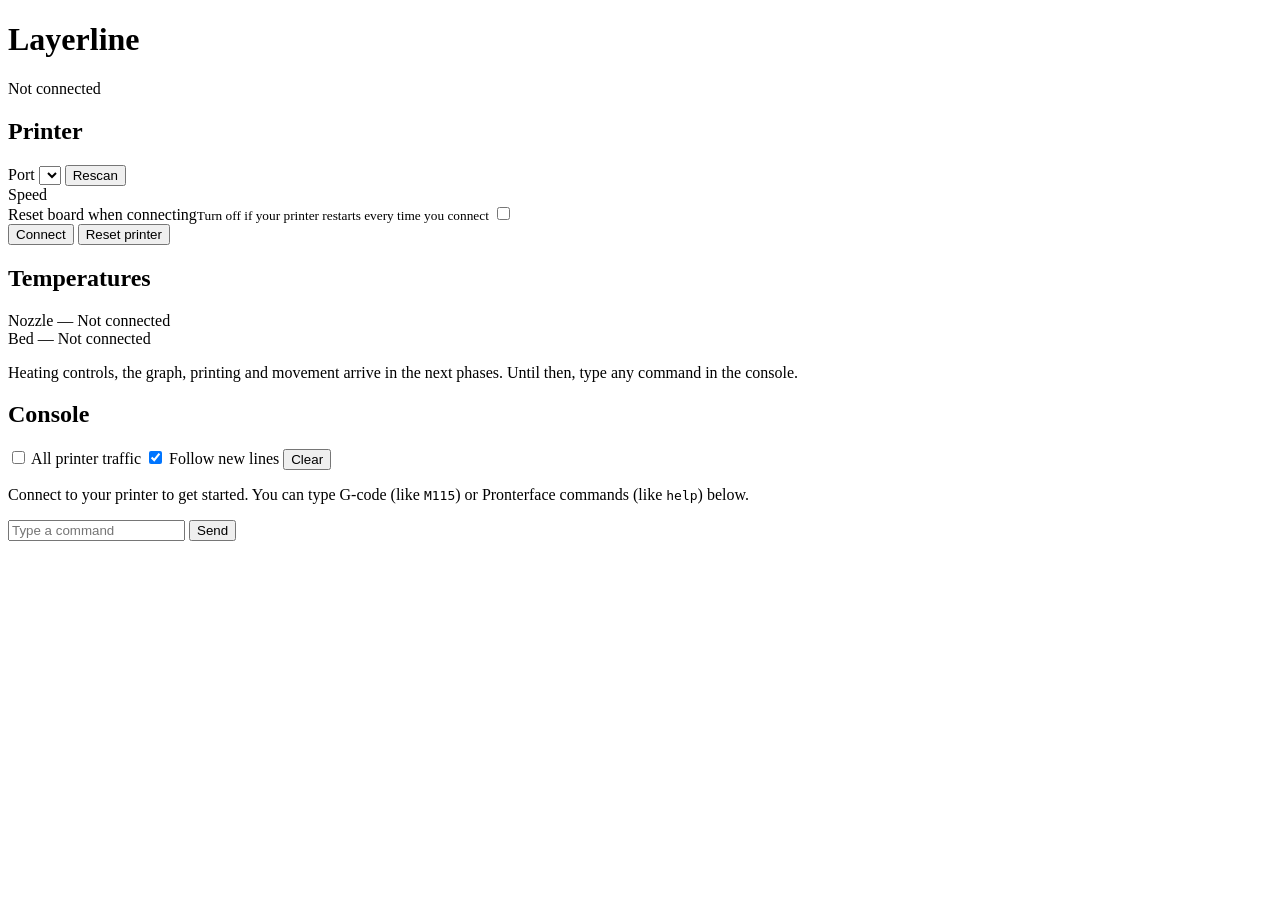
==== web/layerline/static/index.html @ e3d2f34d "Rename the project to Layerline (Project Layerline) Package web/layerline, start script start_layerl" ====
<!doctype html>
<html lang="en">
<head>
<meta charset="utf-8">
<meta name="viewport" content="width=device-width, initial-scale=1">
<title>Layerline</title>
<link rel="stylesheet" href="/static/app.css">
</head>
<body>
<header class="topbar">
  <h1 class="app-name">Layerline</h1>
  <div class="conn" id="conn" data-state="offline">
    <span class="conn-dot" aria-hidden="true"></span>
    <span id="conn-text">Not connected</span>
  </div>
</header>

<main class="layout">
  <aside class="side">
    <section class="group" aria-labelledby="printer-h">
      <h2 class="group-title" id="printer-h">Printer</h2>
      <div class="list">
        <label class="row">
          <span class="row-label">Port</span>
          <span class="row-control">
            <select id="port"></select>
            <button class="link" id="rescan" type="button" title="Look for printers again">Rescan</button>
          </span>
        </label>
        <label class="row" id="custom-row" hidden>
          <span class="row-label">Address</span>
          <input id="custom-port" class="text" placeholder="COM5 or 192.168.1.20:8080" spellcheck="false">
        </label>
        <div class="row row-stack">
          <span class="row-label" id="baud-label">Speed</span>
          <div class="segmented" id="baud" role="radiogroup" aria-labelledby="baud-label"></div>
          <select id="baud-other" class="baud-other" hidden aria-label="Other speed"></select>
        </div>
        <label class="row">
          <span class="row-label">Reset board when connecting<small>Turn off if your printer restarts every time you connect</small></span>
          <input type="checkbox" class="switch" id="dtr">
        </label>
      </div>
      <div class="actions">
        <button class="btn primary" id="connect" type="button">Connect</button>
        <button class="btn" id="reset" type="button" title="Restart the printer's controller board">Reset printer</button>
      </div>
    </section>

    <section class="group" aria-labelledby="temps-h">
      <h2 class="group-title" id="temps-h">Temperatures</h2>
      <div class="temps">
        <div class="temp" data-kind="nozzle">
          <span class="temp-name">Nozzle</span>
          <span class="temp-now" id="nozzle-now">—</span>
          <span class="temp-sub" id="nozzle-sub">Not connected</span>
        </div>
        <div class="temp" data-kind="bed">
          <span class="temp-name">Bed</span>
          <span class="temp-now" id="bed-now">—</span>
          <span class="temp-sub" id="bed-sub">Not connected</span>
        </div>
      </div>
      <p class="note">Heating controls, the graph, printing and movement arrive in the next phases. Until then, type any command in the console.</p>
    </section>
  </aside>

  <section class="console" aria-labelledby="console-h">
    <div class="console-head">
      <h2 class="group-title" id="console-h">Console</h2>
      <div class="console-tools">
        <label class="mini-toggle" title="Show every line sent to and received from the printer">
          <input type="checkbox" id="debug"> All printer traffic
        </label>
        <label class="mini-toggle">
          <input type="checkbox" id="autoscroll" checked> Follow new lines
        </label>
        <button class="link" id="clear" type="button">Clear</button>
      </div>
    </div>
    <div class="log" id="log" role="log" aria-live="polite" tabindex="0">
      <p class="log-empty" id="log-empty">Connect to your printer to get started. You can type G-code (like <code>M115</code>) or Pronterface commands (like <code>help</code>) below.</p>
    </div>
    <form class="console-input" id="console-form" autocomplete="off">
      <input id="cmd" class="text mono" placeholder="Type a command" spellcheck="false" aria-label="Command">
      <button class="btn primary" type="submit">Send</button>
    </form>
  </section>
</main>

<div class="sheet-backdrop" id="close-sheet" hidden>
  <div class="sheet" role="dialog" aria-modal="true" aria-labelledby="close-title">
    <h2 id="close-title">A print is running</h2>
    <p>Closing stops sending the print to the printer. Heaters are left as they are.</p>
    <div class="sheet-actions">
      <button class="btn" id="close-cancel" type="button">Keep printing</button>
      <button class="btn danger" id="close-confirm" type="button">Close anyway</button>
    </div>
  </div>
</div>

<div class="banner" id="banner" hidden>Lost contact with the app. Reconnecting…</div>
<script src="/static/app.js"></script>
</body>
</html>
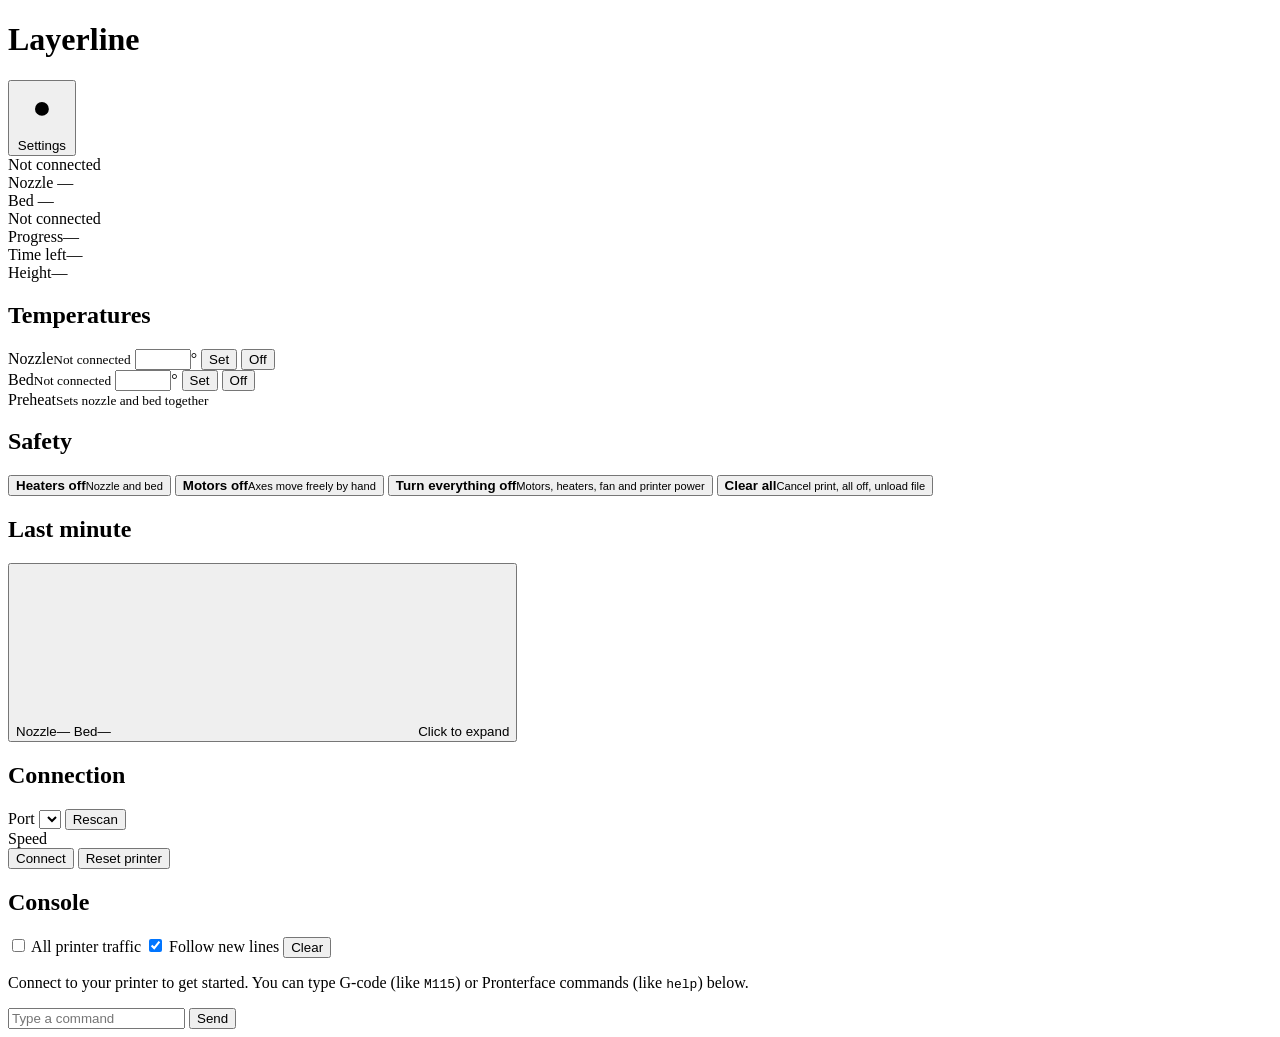
==== commit 4020e5cb: "Layerline Phase 1: temperatures & safety - Nozzle/bed set and off, PLA/PETG/ABS preheat from setting" ====
--- a/web/layerline/static/index.html
+++ b/web/layerline/static/index.html
@@ -9,59 +9,124 @@
 <body>
 <header class="topbar">
   <h1 class="app-name">Layerline</h1>
-  <div class="conn" id="conn" data-state="offline">
-    <span class="conn-dot" aria-hidden="true"></span>
-    <span id="conn-text">Not connected</span>
+  <div class="top-actions">
+    <button class="icon-btn" id="lock" type="button" hidden aria-pressed="false" title="Lock the controls">
+      <svg viewBox="0 0 24 24" aria-hidden="true"><rect x="5" y="11" width="14" height="10" rx="2.5"/><path class="shackle" d="M8 11V8a4 4 0 0 1 8 0v3"/></svg>
+      <span id="lock-text">Lock</span>
+    </button>
+    <button class="icon-btn" id="settings-btn" type="button" title="Settings">
+      <svg viewBox="0 0 24 24" aria-hidden="true"><circle cx="12" cy="12" r="3.2"/><path d="M12 2.8v2.4M12 18.8v2.4M2.8 12h2.4M18.8 12h2.4M5.5 5.5l1.7 1.7M16.8 16.8l1.7 1.7M5.5 18.5l1.7-1.7M16.8 7.2l1.7-1.7"/></svg>
+      <span>Settings</span>
+    </button>
+    <div class="conn" id="conn" data-state="offline">
+      <span class="conn-dot" aria-hidden="true"></span>
+      <span id="conn-text">Not connected</span>
+    </div>
   </div>
 </header>
+
+<section class="strip" id="strip" aria-label="Printer status">
+  <div class="strip-temp" data-kind="nozzle">
+    <span class="strip-label">Nozzle</span>
+    <span class="strip-big"><span id="s-nozzle">—</span><span class="strip-target" id="s-nozzle-t"></span></span>
+    <span class="gauge" hidden><span id="g-nozzle"></span></span>
+  </div>
+  <div class="strip-temp" data-kind="bed">
+    <span class="strip-label">Bed</span>
+    <span class="strip-big"><span id="s-bed">—</span><span class="strip-target" id="s-bed-t"></span></span>
+    <span class="gauge" hidden><span id="g-bed"></span></span>
+  </div>
+  <div class="strip-tools" id="s-tools" hidden></div>
+  <div class="strip-job">
+    <span class="strip-state" id="s-state">Not connected</span>
+    <span class="bar"><span id="s-bar"></span></span>
+  </div>
+  <div class="strip-stat"><span class="strip-label">Progress</span><span class="strip-num" id="s-progress">—</span></div>
+  <div class="strip-stat"><span class="strip-label">Time left</span><span class="strip-num" id="s-left">—</span></div>
+  <div class="strip-stat"><span class="strip-label">Height</span><span class="strip-num" id="s-height">—</span></div>
+</section>
 
 <main class="layout">
   <aside class="side">
-    <section class="group" aria-labelledby="printer-h">
-      <h2 class="group-title" id="printer-h">Printer</h2>
+    <section class="group lockable" aria-labelledby="temps-h">
+      <h2 class="group-title" id="temps-h">Temperatures</h2>
       <div class="list">
-        <label class="row">
+        <div class="row" id="tool-row" hidden>
+          <span class="row-label" id="tool-label">Active nozzle</span>
+          <div class="segmented" id="tools" role="radiogroup" aria-labelledby="tool-label"></div>
+        </div>
+        <form class="row heater" data-heater="nozzle">
+          <span class="row-label"><span class="dot-label" data-kind="nozzle">Nozzle</span><small id="nozzle-now">Not connected</small></span>
+          <span class="row-control">
+            <span class="num-wrap"><input class="num" id="nozzle-target" type="number" min="0" max="400" step="1" inputmode="numeric" aria-label="Nozzle target temperature"><span class="unit">°</span></span>
+            <button class="pill" type="submit">Set</button>
+            <button class="pill plain" type="button" data-off>Off</button>
+          </span>
+        </form>
+        <form class="row heater" data-heater="bed">
+          <span class="row-label"><span class="dot-label" data-kind="bed">Bed</span><small id="bed-now">Not connected</small></span>
+          <span class="row-control">
+            <span class="num-wrap"><input class="num" id="bed-target" type="number" min="0" max="150" step="1" inputmode="numeric" aria-label="Bed target temperature"><span class="unit">°</span></span>
+            <button class="pill" type="submit">Set</button>
+            <button class="pill plain" type="button" data-off>Off</button>
+          </span>
+        </form>
+        <div class="row row-stack">
+          <span class="row-label">Preheat<small>Sets nozzle and bed together</small></span>
+          <div class="presets" id="presets"></div>
+        </div>
+      </div>
+    </section>
+
+    <section class="group lockable" aria-labelledby="safety-h">
+      <h2 class="group-title" id="safety-h">Safety</h2>
+      <div class="safety">
+        <button class="tile" id="heaters-off" type="button"><strong>Heaters off</strong><small>Nozzle and bed</small></button>
+        <button class="tile" id="motors-off" type="button"><strong>Motors off</strong><small>Axes move freely by hand</small></button>
+        <button class="tile" id="everything-off" type="button"><strong>Turn everything off</strong><small>Motors, heaters, fan and printer power</small></button>
+        <button class="tile danger" id="clear-all" type="button"><strong>Clear all</strong><small>Cancel print, all off, unload file</small></button>
+      </div>
+    </section>
+    <section class="group" id="graph-group" aria-labelledby="graph-h">
+      <h2 class="group-title" id="graph-h">Last minute</h2>
+      <button class="graph-card" id="graph-open" type="button" aria-label="Open the large temperature graph">
+        <span class="graph-legend">
+          <span class="dot-label" data-kind="nozzle">Nozzle</span><span class="legend-val" id="l-nozzle">—</span>
+          <span class="dot-label" data-kind="bed">Bed</span><span class="legend-val" id="l-bed">—</span>
+        </span>
+        <canvas id="graph-small" height="170"></canvas>
+        <span class="graph-hint">Click to expand</span>
+      </button>
+    </section>
+
+
+    <section class="group lockable" aria-labelledby="printer-h">
+      <h2 class="group-title" id="printer-h">Connection</h2>
+      <div class="list">
+        <div class="row" id="conn-summary" hidden>
+          <span class="row-label">Connected<small id="conn-summary-text"></small></span>
+        </div>
+        <label class="row offline-only">
           <span class="row-label">Port</span>
           <span class="row-control">
             <select id="port"></select>
             <button class="link" id="rescan" type="button" title="Look for printers again">Rescan</button>
           </span>
         </label>
-        <label class="row" id="custom-row" hidden>
+        <label class="row offline-only" id="custom-row" hidden>
           <span class="row-label">Address</span>
           <input id="custom-port" class="text" placeholder="COM5 or 192.168.1.20:8080" spellcheck="false">
         </label>
-        <div class="row row-stack">
+        <div class="row row-stack offline-only">
           <span class="row-label" id="baud-label">Speed</span>
           <div class="segmented" id="baud" role="radiogroup" aria-labelledby="baud-label"></div>
           <select id="baud-other" class="baud-other" hidden aria-label="Other speed"></select>
         </div>
-        <label class="row">
-          <span class="row-label">Reset board when connecting<small>Turn off if your printer restarts every time you connect</small></span>
-          <input type="checkbox" class="switch" id="dtr">
-        </label>
       </div>
       <div class="actions">
         <button class="btn primary" id="connect" type="button">Connect</button>
         <button class="btn" id="reset" type="button" title="Restart the printer's controller board">Reset printer</button>
       </div>
-    </section>
-
-    <section class="group" aria-labelledby="temps-h">
-      <h2 class="group-title" id="temps-h">Temperatures</h2>
-      <div class="temps">
-        <div class="temp" data-kind="nozzle">
-          <span class="temp-name">Nozzle</span>
-          <span class="temp-now" id="nozzle-now">—</span>
-          <span class="temp-sub" id="nozzle-sub">Not connected</span>
-        </div>
-        <div class="temp" data-kind="bed">
-          <span class="temp-name">Bed</span>
-          <span class="temp-now" id="bed-now">—</span>
-          <span class="temp-sub" id="bed-sub">Not connected</span>
-        </div>
-      </div>
-      <p class="note">Heating controls, the graph, printing and movement arrive in the next phases. Until then, type any command in the console.</p>
     </section>
   </aside>
 
@@ -78,28 +143,62 @@
         <button class="link" id="clear" type="button">Clear</button>
       </div>
     </div>
-    <div class="log" id="log" role="log" aria-live="polite" tabindex="0">
-      <p class="log-empty" id="log-empty">Connect to your printer to get started. You can type G-code (like <code>M115</code>) or Pronterface commands (like <code>help</code>) below.</p>
-    </div>
-    <form class="console-input" id="console-form" autocomplete="off">
+    <div class="log" id="log" role="log" aria-live="polite" tabindex="0"><p class="log-empty" id="log-empty">Connect to your printer to get started. You can type G-code (like <code>M115</code>) or Pronterface commands (like <code>help</code>) below.</p></div>
+    <form class="console-input lockable" id="console-form" autocomplete="off">
       <input id="cmd" class="text mono" placeholder="Type a command" spellcheck="false" aria-label="Command">
       <button class="btn primary" type="submit">Send</button>
     </form>
   </section>
 </main>
 
-<div class="sheet-backdrop" id="close-sheet" hidden>
-  <div class="sheet" role="dialog" aria-modal="true" aria-labelledby="close-title">
-    <h2 id="close-title">A print is running</h2>
-    <p>Closing stops sending the print to the printer. Heaters are left as they are.</p>
+<!-- Large graph -->
+<div class="sheet-backdrop" id="graph-sheet" hidden>
+  <div class="sheet sheet-wide" role="dialog" aria-modal="true" aria-labelledby="graph-title">
+    <div class="sheet-head">
+      <h2 id="graph-title" class="visually-hidden">Temperature graph</h2>
+      <div class="readouts">
+        <div class="readout" data-kind="nozzle"><span class="dot-label" data-kind="nozzle">Nozzle</span><span class="readout-big" id="r-nozzle">—</span><span class="readout-sub" id="r-nozzle-sub"></span></div>
+        <div class="readout" data-kind="bed"><span class="dot-label" data-kind="bed">Bed</span><span class="readout-big" id="r-bed">—</span><span class="readout-sub" id="r-bed-sub"></span></div>
+      </div>
+      <div class="sheet-tools">
+        <div class="segmented" id="range" role="radiogroup" aria-label="Time range">
+          <button type="button" role="radio" data-sec="60" aria-checked="false">1 min</button>
+          <button type="button" role="radio" data-sec="300" aria-checked="true">5 min</button>
+          <button type="button" role="radio" data-sec="900" aria-checked="false">15 min</button>
+        </div>
+        <button class="link" id="graph-close" type="button">Done</button>
+      </div>
+    </div>
+    <canvas id="graph-big" height="460"></canvas>
+  </div>
+</div>
+
+<!-- Settings -->
+<div class="sheet-backdrop" id="settings-sheet" hidden>
+  <div class="sheet sheet-settings" role="dialog" aria-modal="true" aria-labelledby="settings-title">
+    <div class="sheet-head">
+      <h2 id="settings-title">Settings</h2>
+      <button class="link" id="settings-close" type="button">Done</button>
+    </div>
+    <div id="settings-body"></div>
+    <p class="note">More settings arrive in Phase 5. Until then, the console's <code>set</code> command changes any of Pronterface's settings.</p>
+  </div>
+</div>
+
+<!-- Confirm -->
+<div class="sheet-backdrop" id="confirm-sheet" hidden>
+  <div class="sheet" role="alertdialog" aria-modal="true" aria-labelledby="confirm-title" aria-describedby="confirm-body">
+    <h2 id="confirm-title"></h2>
+    <p id="confirm-body"></p>
     <div class="sheet-actions">
-      <button class="btn" id="close-cancel" type="button">Keep printing</button>
-      <button class="btn danger" id="close-confirm" type="button">Close anyway</button>
+      <button class="btn" id="confirm-cancel" type="button">Cancel</button>
+      <button class="btn danger" id="confirm-ok" type="button">OK</button>
     </div>
   </div>
 </div>
 
 <div class="banner" id="banner" hidden>Lost contact with the app. Reconnecting…</div>
+<script src="/static/graph.js"></script>
 <script src="/static/app.js"></script>
 </body>
 </html>
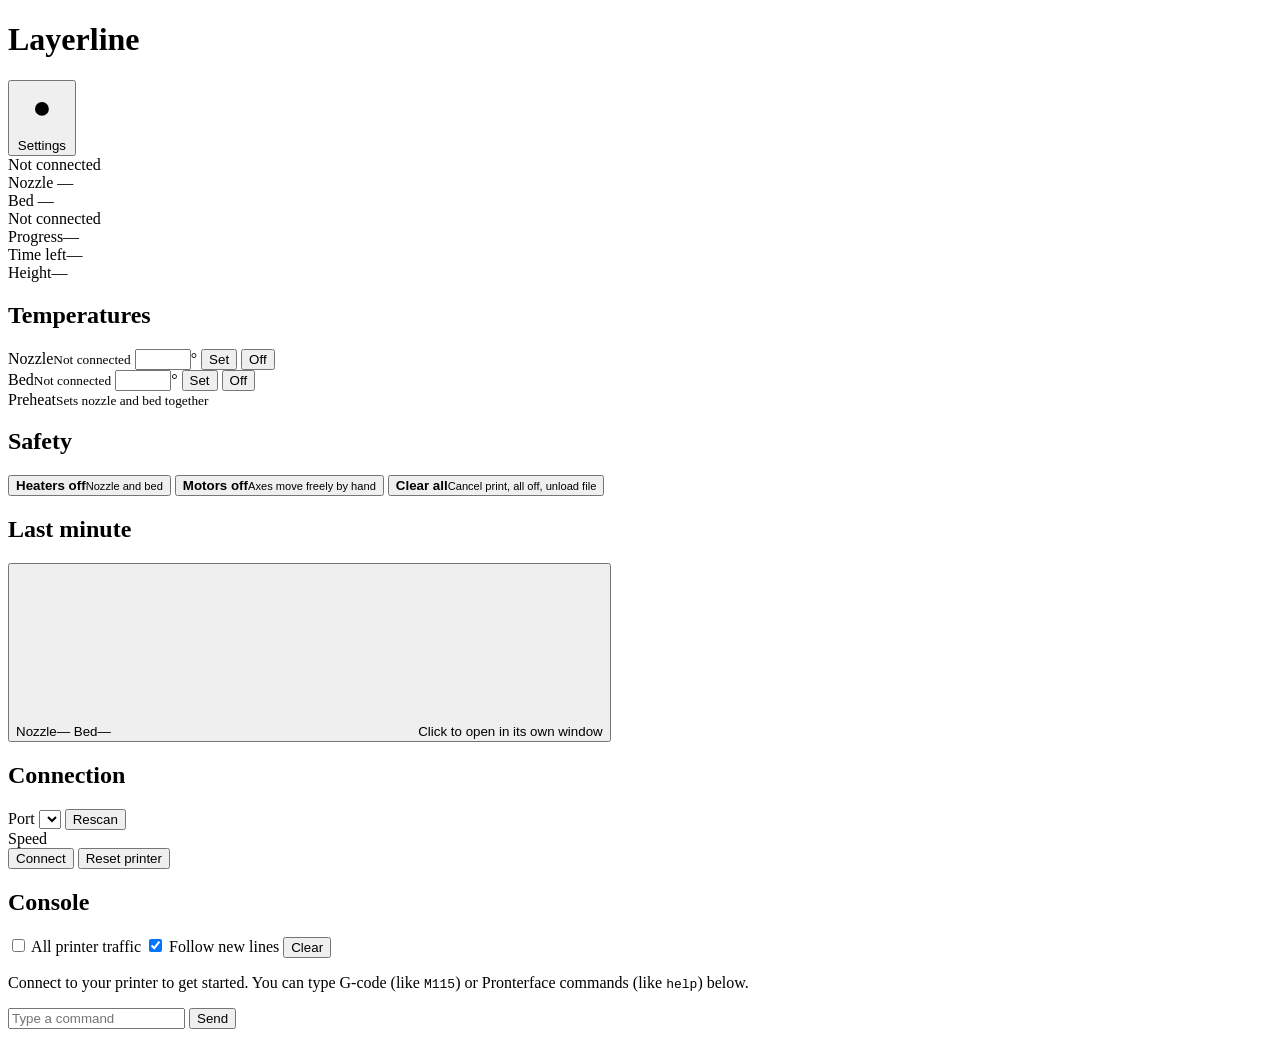
==== commit 96e5d706: "Remove 'Turn everything off'; graph opens in its own window - Safety: Heaters off, Motors off, Clear" ====
--- a/web/layerline/static/index.html
+++ b/web/layerline/static/index.html
@@ -83,19 +83,18 @@
       <div class="safety">
         <button class="tile" id="heaters-off" type="button"><strong>Heaters off</strong><small>Nozzle and bed</small></button>
         <button class="tile" id="motors-off" type="button"><strong>Motors off</strong><small>Axes move freely by hand</small></button>
-        <button class="tile" id="everything-off" type="button"><strong>Turn everything off</strong><small>Motors, heaters, fan and printer power</small></button>
         <button class="tile danger" id="clear-all" type="button"><strong>Clear all</strong><small>Cancel print, all off, unload file</small></button>
       </div>
     </section>
     <section class="group" id="graph-group" aria-labelledby="graph-h">
       <h2 class="group-title" id="graph-h">Last minute</h2>
-      <button class="graph-card" id="graph-open" type="button" aria-label="Open the large temperature graph">
+      <button class="graph-card" id="graph-open" type="button" aria-label="Open the temperature graph in its own window">
         <span class="graph-legend">
           <span class="dot-label" data-kind="nozzle">Nozzle</span><span class="legend-val" id="l-nozzle">—</span>
           <span class="dot-label" data-kind="bed">Bed</span><span class="legend-val" id="l-bed">—</span>
         </span>
         <canvas id="graph-small" height="170"></canvas>
-        <span class="graph-hint">Click to expand</span>
+        <span class="graph-hint">Click to open in its own window</span>
       </button>
     </section>
 
@@ -151,28 +150,6 @@
   </section>
 </main>
 
-<!-- Large graph -->
-<div class="sheet-backdrop" id="graph-sheet" hidden>
-  <div class="sheet sheet-wide" role="dialog" aria-modal="true" aria-labelledby="graph-title">
-    <div class="sheet-head">
-      <h2 id="graph-title" class="visually-hidden">Temperature graph</h2>
-      <div class="readouts">
-        <div class="readout" data-kind="nozzle"><span class="dot-label" data-kind="nozzle">Nozzle</span><span class="readout-big" id="r-nozzle">—</span><span class="readout-sub" id="r-nozzle-sub"></span></div>
-        <div class="readout" data-kind="bed"><span class="dot-label" data-kind="bed">Bed</span><span class="readout-big" id="r-bed">—</span><span class="readout-sub" id="r-bed-sub"></span></div>
-      </div>
-      <div class="sheet-tools">
-        <div class="segmented" id="range" role="radiogroup" aria-label="Time range">
-          <button type="button" role="radio" data-sec="60" aria-checked="false">1 min</button>
-          <button type="button" role="radio" data-sec="300" aria-checked="true">5 min</button>
-          <button type="button" role="radio" data-sec="900" aria-checked="false">15 min</button>
-        </div>
-        <button class="link" id="graph-close" type="button">Done</button>
-      </div>
-    </div>
-    <canvas id="graph-big" height="460"></canvas>
-  </div>
-</div>
-
 <!-- Settings -->
 <div class="sheet-backdrop" id="settings-sheet" hidden>
   <div class="sheet sheet-settings" role="dialog" aria-modal="true" aria-labelledby="settings-title">
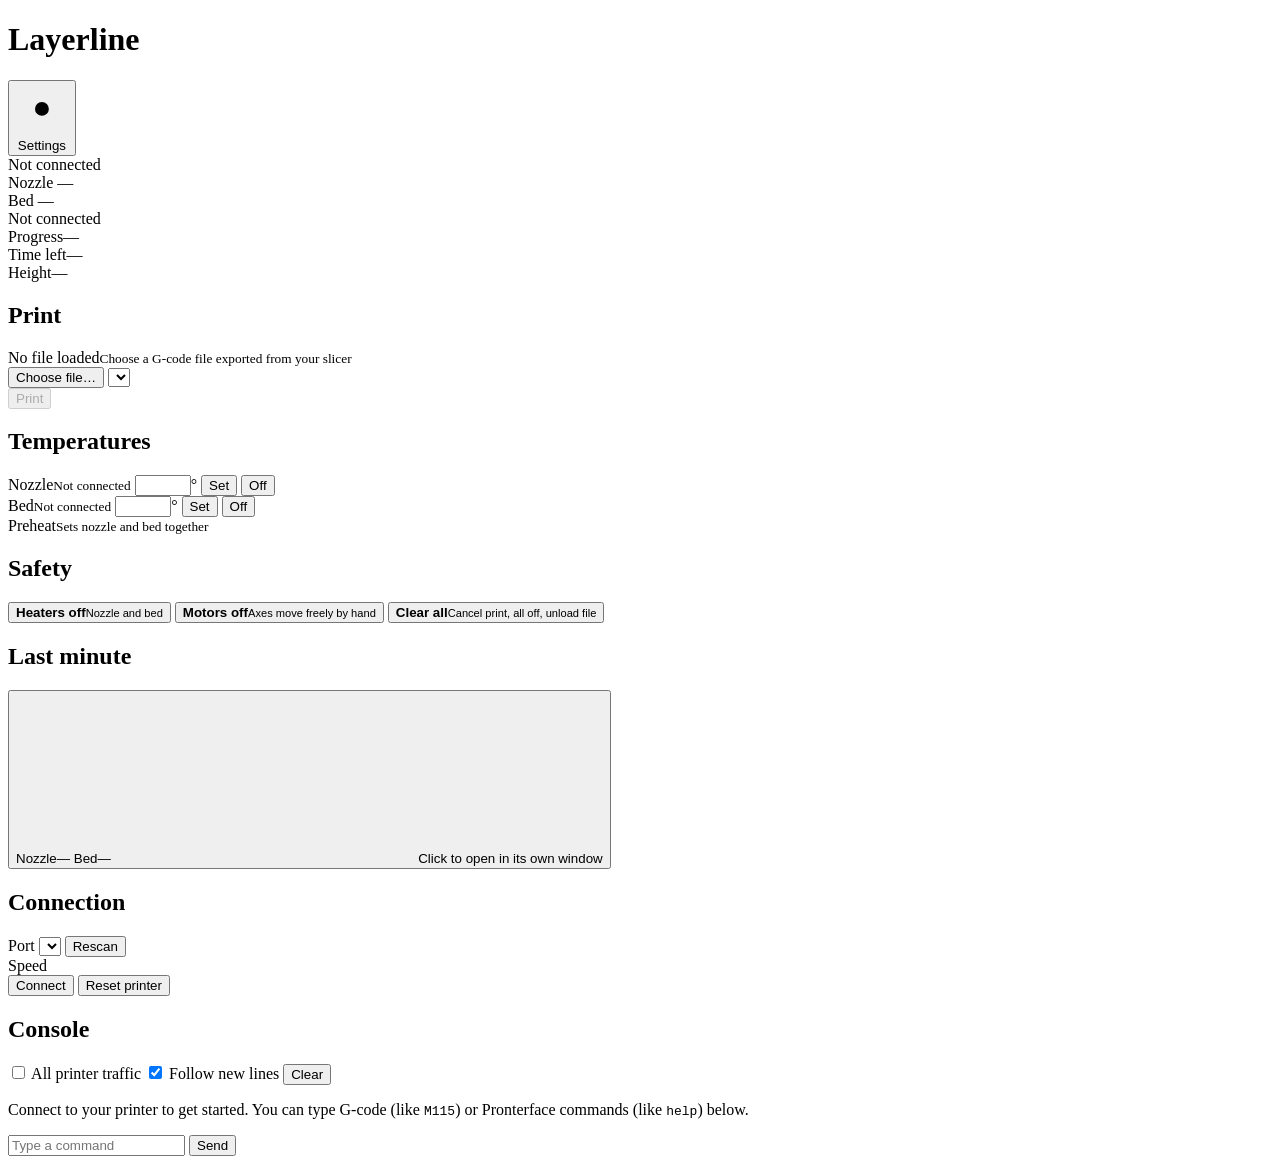
==== commit 1acf9e48: "Layerline Phase 2: printing - Choose file (Windows' own Open dialog, last folder remembered; browser" ====
--- a/web/layerline/static/index.html
+++ b/web/layerline/static/index.html
@@ -39,6 +39,7 @@
   <div class="strip-tools" id="s-tools" hidden></div>
   <div class="strip-job">
     <span class="strip-state" id="s-state">Not connected</span>
+    <span class="strip-file" id="s-file"></span>
     <span class="bar"><span id="s-bar"></span></span>
   </div>
   <div class="strip-stat"><span class="strip-label">Progress</span><span class="strip-num" id="s-progress">—</span></div>
@@ -48,6 +49,36 @@
 
 <main class="layout">
   <aside class="side">
+    <section class="group lockable" id="print-group" aria-labelledby="print-h">
+      <h2 class="group-title" id="print-h">Print</h2>
+      <div class="callout" id="recover" hidden>
+        <strong>Print interrupted</strong>
+        <p id="recover-text"></p>
+        <p class="callout-help">Reconnect and reheat the nozzle and bed first. Resuming homes X and Y only, keeps the print height, then carries on from where it stopped.</p>
+        <div class="callout-actions">
+          <button class="btn primary" id="recover-btn" type="button">Resume print</button>
+          <button class="link" id="recover-discard" type="button">Dismiss</button>
+        </div>
+      </div>
+      <div class="list">
+        <div class="row file-row">
+          <span class="row-label file-label"><span class="file-name" id="file-name">No file loaded</span><small id="file-info">Choose a G-code file exported from your slicer</small></span>
+          <button class="link" id="file-clear" type="button" hidden>Remove</button>
+        </div>
+        <div class="row file-actions">
+          <button class="pill plain" id="choose-file" type="button">Choose file…</button>
+          <select id="recent" aria-label="Recent files"></select>
+          <input type="file" id="file-input" accept=".gcode,.gco,.g,.nc,.txt" hidden>
+        </div>
+      </div>
+      <div class="actions print-actions">
+        <button class="btn primary" id="print-btn" type="button" disabled>Print</button>
+        <button class="btn" id="pause-btn" type="button" hidden>Pause</button>
+        <button class="btn" id="restart-btn" type="button" hidden>Restart</button>
+        <button class="btn danger-text" id="cancel-btn" type="button" hidden>Cancel print</button>
+      </div>
+    </section>
+
     <section class="group lockable" aria-labelledby="temps-h">
       <h2 class="group-title" id="temps-h">Temperatures</h2>
       <div class="list">
@@ -168,7 +199,7 @@
     <h2 id="confirm-title"></h2>
     <p id="confirm-body"></p>
     <div class="sheet-actions">
-      <button class="btn" id="confirm-cancel" type="button">Cancel</button>
+      <button class="btn" id="confirm-cancel" type="button">Not now</button>
       <button class="btn danger" id="confirm-ok" type="button">OK</button>
     </div>
   </div>
